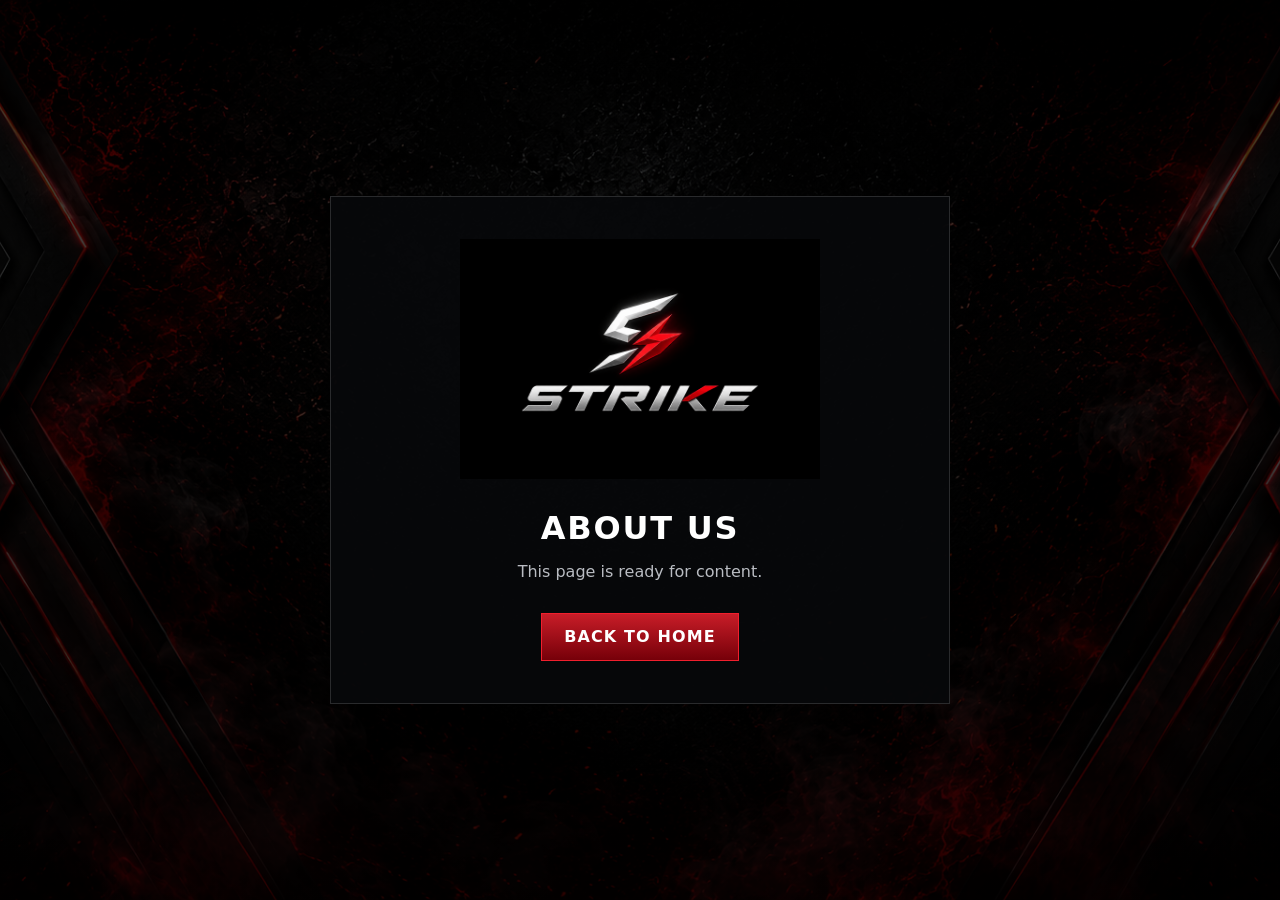
==== pages/about.html @ b6b32f7a "Complete Strike landing page redesign" ====
<!DOCTYPE html>
<html lang="en">
<head>
  <meta charset="UTF-8">
  <meta name="viewport" content="width=device-width, initial-scale=1.0">
  <title>About Us | Strike</title>
  <link rel="icon" type="image/png" href="../assets/logo/favicon.png">
  <style>
    :root { color-scheme: dark; font-family: Inter, ui-sans-serif, system-ui, sans-serif; }
    * { box-sizing: border-box; }
    body {
      display: grid;
      min-width: 320px;
      min-height: 100vh;
      margin: 0;
      place-items: center;
      padding: 24px;
      background:
        linear-gradient(rgba(0,0,0,.72), rgba(0,0,0,.82)),
        url("../assets/backgrounds/background.webp") center / cover no-repeat;
      color: #fff;
    }
    main {
      width: min(620px, 100%);
      padding: 42px;
      border: 1px solid rgba(255,255,255,.14);
      background: rgba(7,8,10,.94);
      text-align: center;
    }
    img { width: min(360px, 82%); margin: 0 auto 26px; }
    h1 { margin: 0 0 12px; text-transform: uppercase; letter-spacing: .055em; }
    p { margin: 0 0 28px; color: #b9bcc2; line-height: 1.6; }
    a {
      display: inline-flex;
      min-height: 48px;
      align-items: center;
      justify-content: center;
      padding: 0 22px;
      border: 1px solid #f11f2d;
      color: #fff;
      background: linear-gradient(#c81d28, #760009);
      text-decoration: none;
      text-transform: uppercase;
      letter-spacing: .07em;
      font-weight: 800;
    }
  </style>
</head>
<body>
  <main>
    <img src="../assets/logo/strike-logo.webp" alt="Strike">
    <h1>About Us</h1>
    <p>This page is ready for content.</p>
    <a href="../index.html">Back to Home</a>
  </main>
</body>
</html>
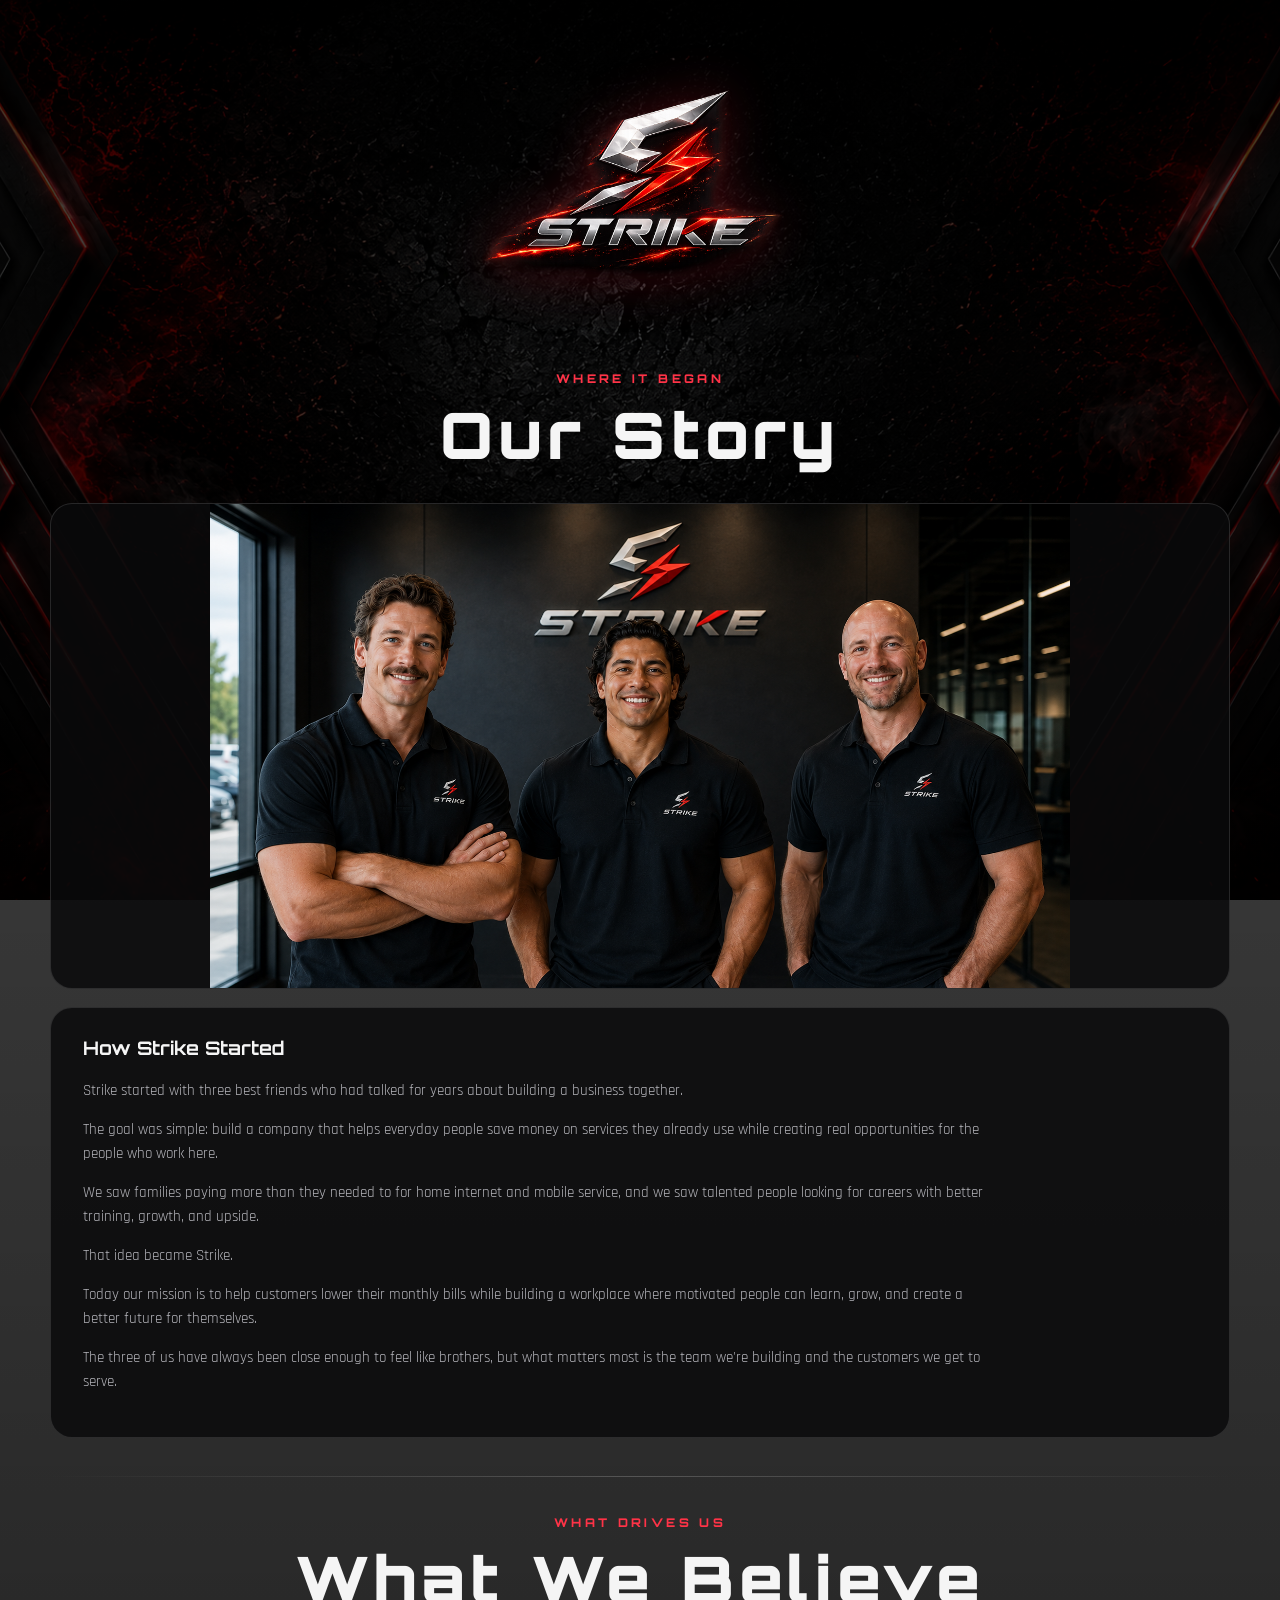
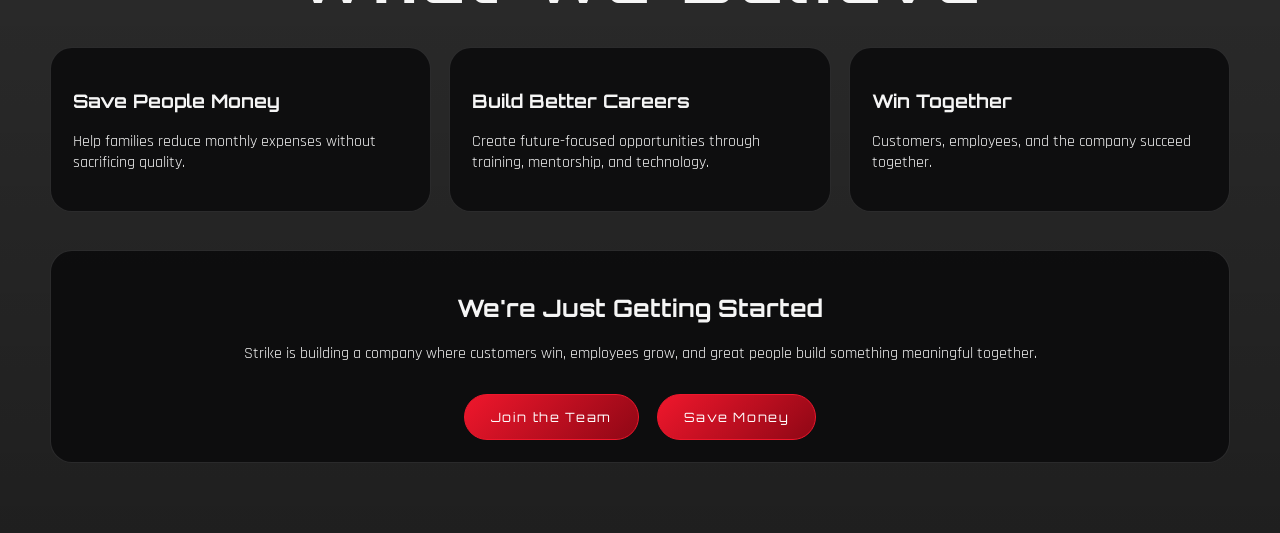
==== commit d31c4021: "complete about us" ====
--- a/pages/about.html
+++ b/pages/about.html
@@ -1,57 +1,228 @@
 <!DOCTYPE html>
 <html lang="en">
 <head>
-  <meta charset="UTF-8">
-  <meta name="viewport" content="width=device-width, initial-scale=1.0">
-  <title>About Us | Strike</title>
-  <link rel="icon" type="image/png" href="../assets/logo/favicon.png">
-  <style>
-    :root { color-scheme: dark; font-family: Inter, ui-sans-serif, system-ui, sans-serif; }
-    * { box-sizing: border-box; }
-    body {
-      display: grid;
-      min-width: 320px;
-      min-height: 100vh;
-      margin: 0;
-      place-items: center;
-      padding: 24px;
-      background:
-        linear-gradient(rgba(0,0,0,.72), rgba(0,0,0,.82)),
-        url("../assets/backgrounds/background.webp") center / cover no-repeat;
-      color: #fff;
-    }
-    main {
-      width: min(620px, 100%);
-      padding: 42px;
-      border: 1px solid rgba(255,255,255,.14);
-      background: rgba(7,8,10,.94);
-      text-align: center;
-    }
-    img { width: min(360px, 82%); margin: 0 auto 26px; }
-    h1 { margin: 0 0 12px; text-transform: uppercase; letter-spacing: .055em; }
-    p { margin: 0 0 28px; color: #b9bcc2; line-height: 1.6; }
-    a {
-      display: inline-flex;
-      min-height: 48px;
-      align-items: center;
-      justify-content: center;
-      padding: 0 22px;
-      border: 1px solid #f11f2d;
-      color: #fff;
-      background: linear-gradient(#c81d28, #760009);
-      text-decoration: none;
-      text-transform: uppercase;
-      letter-spacing: .07em;
-      font-weight: 800;
-    }
-  </style>
+<meta charset="UTF-8">
+<meta name="viewport" content="width=device-width, initial-scale=1.0">
+<title>About Strike</title>
+
+<link rel="preconnect" href="https://fonts.googleapis.com">
+<link rel="preconnect" href="https://fonts.gstatic.com" crossorigin>
+<link href="https://fonts.googleapis.com/css2?family=Orbitron:wght@700;800;900&family=Rajdhani:wght@400;500;600;700&display=swap" rel="stylesheet">
+
+<style>
+:root{
+--bg:#020202;
+--surface:rgba(10,10,11,.84);
+--line:rgba(255,255,255,.12);
+--text:#f5f5f5;
+--muted:#b6b6bc;
+--red:#ef172c;
+}
+
+*{box-sizing:border-box}
+body{
+margin:0;
+font-family:Rajdhani,sans-serif;
+color:var(--text);
+background:
+linear-gradient(rgba(0,0,0,.72),rgba(0,0,0,.88)),
+url("../assets/backgrounds/background.webp") center/cover fixed;
+}
+
+main{width:min(1180px,calc(100% - 40px));margin:auto;padding:40px 0 70px;}
+
+.logo-hero{text-align:center;padding:10px 0 35px;}
+.logo-hero img{
+width:min(420px,45vw);
+max-width:100%;
+filter:drop-shadow(0 0 25px rgba(239,23,44,.25));
+}
+
+.heading{text-align:center;margin-bottom:28px;}
+.heading .kicker{
+font:800 .75rem Orbitron,sans-serif;
+letter-spacing:.28em;
+color:#ff3347;
+text-transform:uppercase;
+}
+.heading h2{
+margin:8px 0 0;
+font:900 clamp(2.3rem,5vw,4rem) Orbitron,sans-serif;
+letter-spacing:.08em;
+}
+
+.story{
+display:flex;
+flex-direction:column;
+gap:18px;
+align-items:stretch;
+}
+
+.image,.copy{
+background:var(--surface);
+border:1px solid var(--line);
+border-radius:22px;
+overflow:hidden;
+}
+
+.image img{
+display:block;
+max-width:860px;
+margin:0 auto;
+width:100%;
+height:auto;
+max-height:none;
+object-fit:contain;
+background:#080808;
+padding:0;
+}
+
+.copy{
+padding:28px 32px;
+}
+.copy h3{
+margin-top:0;
+font-family:Orbitron,sans-serif;
+}
+.copy p{
+max-width:920px;
+color:var(--muted);
+line-height:1.55;
+font-size:.96rem;
+}
+
+.divider{
+height:1px;
+margin:38px 0;
+background:linear-gradient(to right,transparent,#555,transparent);
+}
+
+.cards{
+display:grid;
+grid-template-columns:repeat(3,1fr);
+gap:18px;
+}
+
+.card,.future{
+background:var(--surface);
+border:1px solid var(--line);
+border-radius:22px;
+padding:22px;
+}
+
+.card h3,.future h2{
+font-family:Orbitron,sans-serif;
+}
+
+.future{
+margin-top:38px;
+text-align:center;
+}
+
+.buttons{
+display:flex;
+justify-content:center;
+gap:18px;
+margin-top:30px;
+flex-wrap:wrap;
+}
+
+.btn{
+display:inline-block;
+padding:14px 26px;
+border-radius:999px;
+text-decoration:none;
+font-family:Orbitron,sans-serif;
+font-size:.8rem;
+letter-spacing:.12em;
+background:linear-gradient(135deg,#ef172c,#8f0715);
+color:#fff;
+border:1px solid #ef172c;
+}
+
+@media(max-width:900px){
+.cards{grid-template-columns:1fr;}
+}
+</style>
 </head>
+
 <body>
-  <main>
-    <img src="../assets/logo/strike-logo.webp" alt="Strike">
-    <h1>About Us</h1>
-    <p>This page is ready for content.</p>
-    <a href="../index.html">Back to Home</a>
-  </main>
+
+<main>
+
+<section class="logo-hero">
+<img src="../assets/logo/hero-logo.webp" alt="Strike Hero Logo">
+</section>
+
+<section class="heading">
+<div class="kicker">Where It Began</div>
+<h2>Our Story</h2>
+</section>
+
+<section class="story">
+
+<div class="image">
+<img src="../assets/images/about-founders.webp" alt="Strike Founders">
+</div>
+
+<div class="copy">
+<h3>How Strike Started</h3>
+
+<p>Strike started with three best friends who had talked for years about building a business together.</p>
+
+<p>The goal was simple: build a company that helps everyday people save money on services they already use while creating real opportunities for the people who work here.</p>
+
+<p>We saw families paying more than they needed to for home internet and mobile service, and we saw talented people looking for careers with better training, growth, and upside.</p>
+
+<p>That idea became Strike.</p>
+
+<p>Today our mission is to help customers lower their monthly bills while building a workplace where motivated people can learn, grow, and create a better future for themselves.</p>
+
+<p>The three of us have always been close enough to feel like brothers, but what matters most is the team we're building and the customers we get to serve.</p>
+
+</div>
+
+</section>
+
+<div class="divider"></div>
+
+<section class="heading">
+<div class="kicker">What Drives Us</div>
+<h2>What We Believe</h2>
+</section>
+
+<section class="cards">
+
+<div class="card">
+<h3>Save People Money</h3>
+<p>Help families reduce monthly expenses without sacrificing quality.</p>
+</div>
+
+<div class="card">
+<h3>Build Better Careers</h3>
+<p>Create future-focused opportunities through training, mentorship, and technology.</p>
+</div>
+
+<div class="card">
+<h3>Win Together</h3>
+<p>Customers, employees, and the company succeed together.</p>
+</div>
+
+</section>
+
+<section class="future">
+<h2>We're Just Getting Started</h2>
+
+<p>Strike is building a company where customers win, employees grow, and great people build something meaningful together.</p>
+
+<div class="buttons">
+<a class="btn" href="../index.html#join-team">Join the Team</a>
+<a class="btn" href="../index.html#save-money">Save Money</a>
+</div>
+
+</section>
+
+</main>
+
 </body>
 </html>
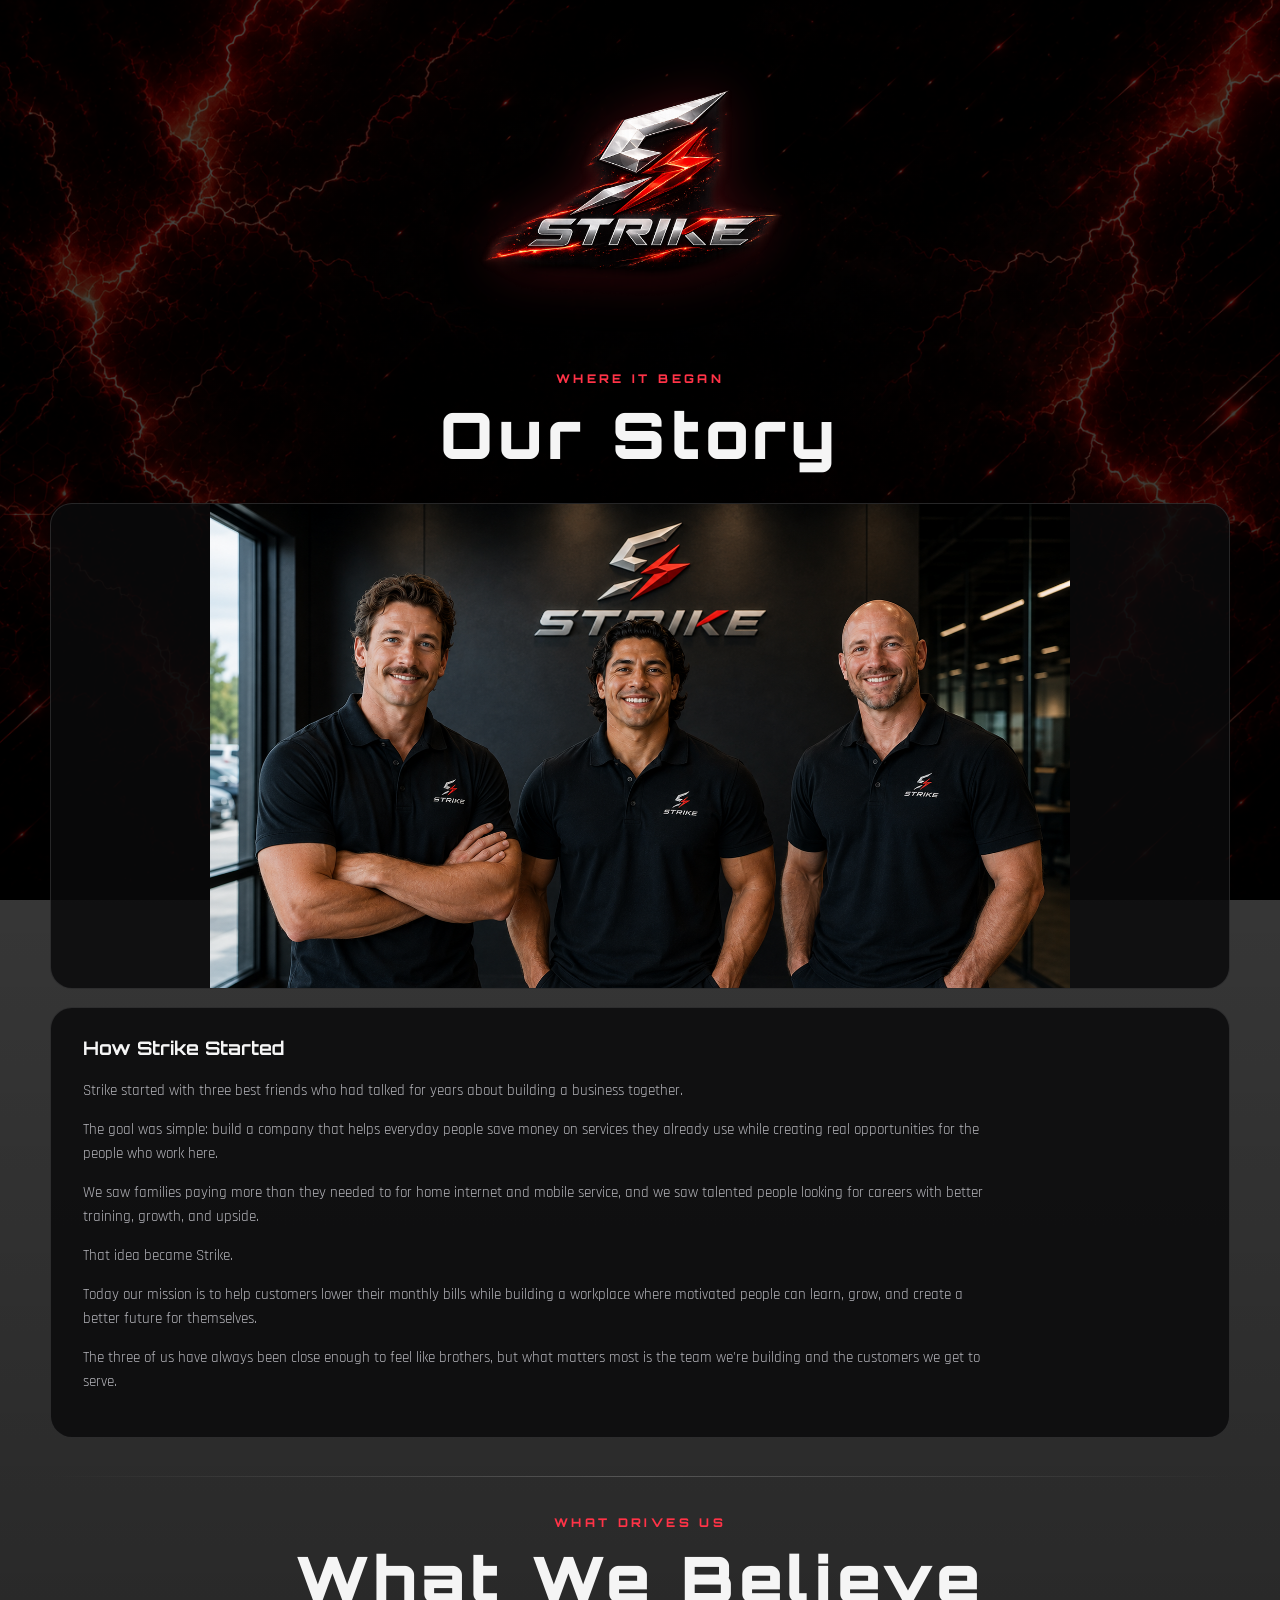
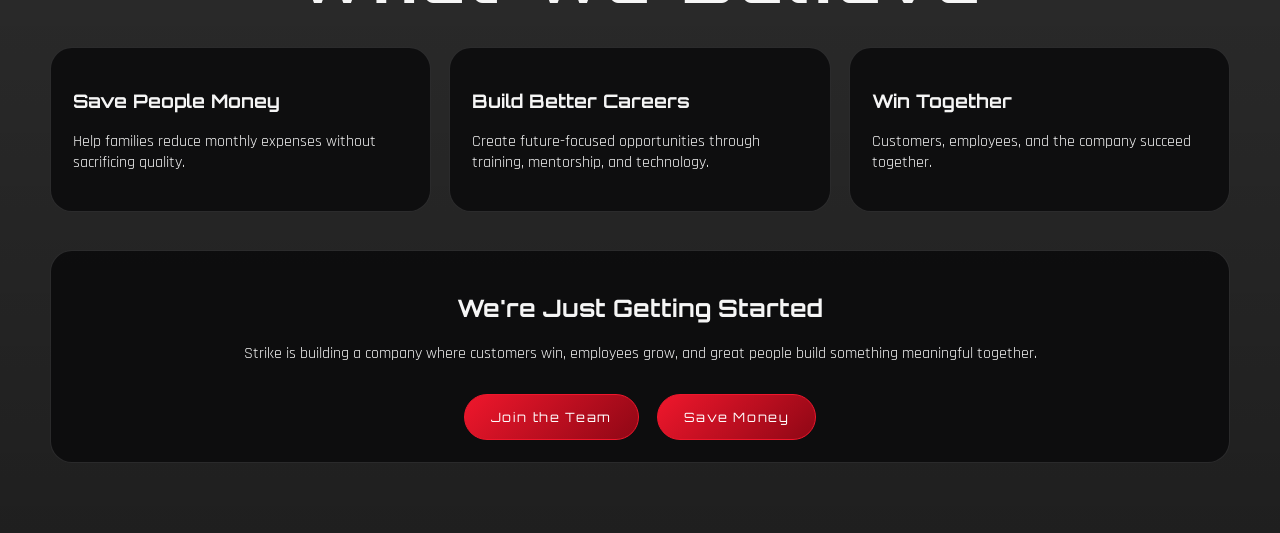
==== commit 3eea2d2b: "fix favicon" ====
--- a/pages/about.html
+++ b/pages/about.html
@@ -4,6 +4,7 @@
 <meta charset="UTF-8">
 <meta name="viewport" content="width=device-width, initial-scale=1.0">
 <title>About Strike</title>
+<link rel="icon" type="image/png" href="../assets/logo/favicon.png?v=2">
 
 <link rel="preconnect" href="https://fonts.googleapis.com">
 <link rel="preconnect" href="https://fonts.gstatic.com" crossorigin>
